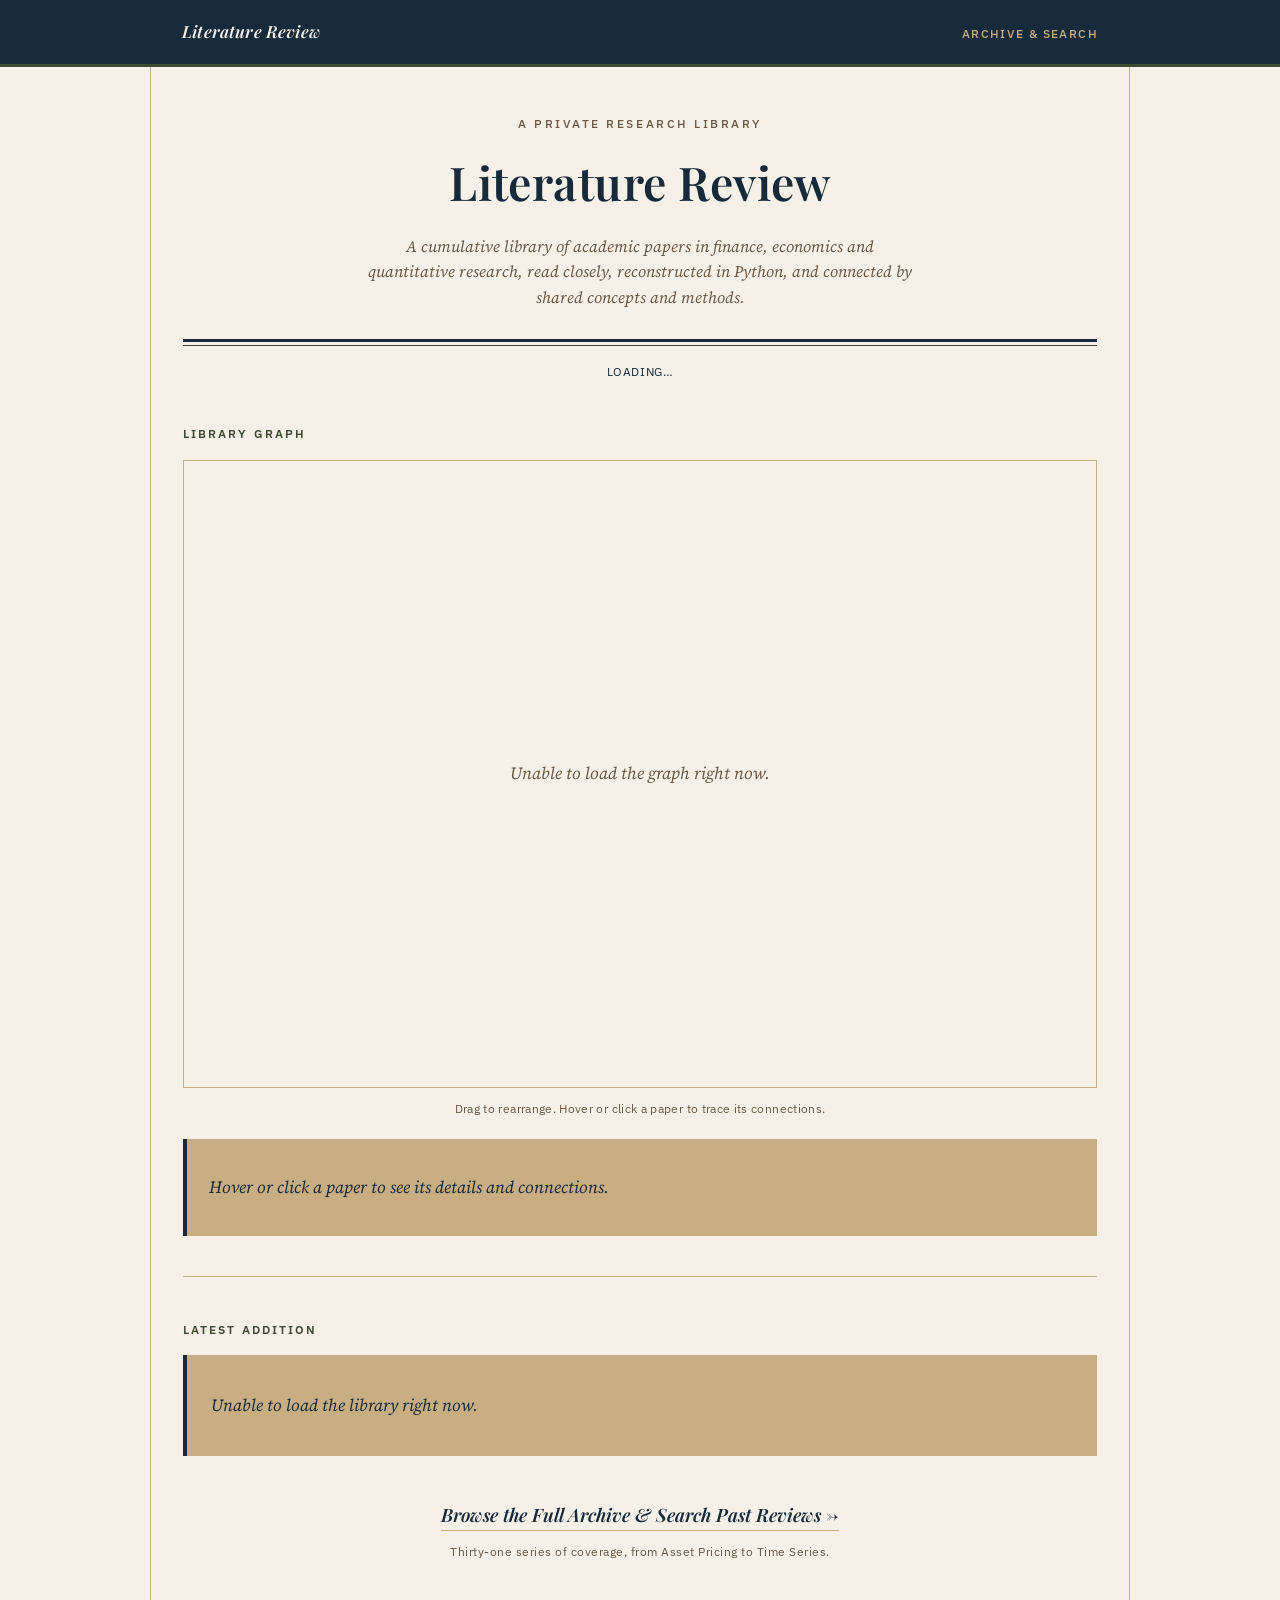
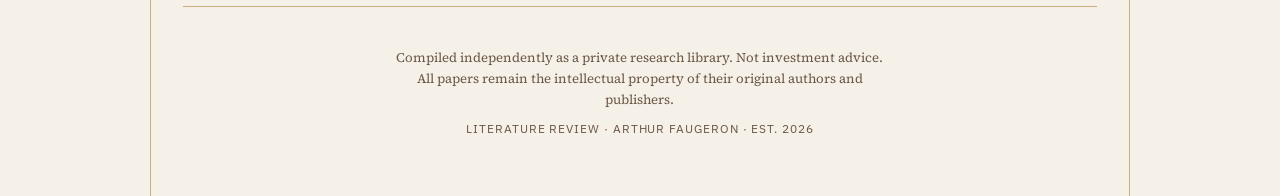
==== index.html @ 6c46d28b "Initial site: Literature Review library, home graph, and first paper Same visual system and CI deplo" ====
<!doctype html>
<html lang="en">
<head>
<meta charset="utf-8">
<title>Literature Review</title>
<meta name="description" content="A private, cumulative library of academic papers in quantitative and macro finance, connected by shared concepts and methods.">
<meta name="viewport" content="width=device-width, initial-scale=1">
<link rel="icon" href="data:image/svg+xml,%3Csvg xmlns='http://www.w3.org/2000/svg' viewBox='0 0 64 64'%3E%3Crect width='64' height='64' fill='%23172A3A'/%3E%3Ctext x='32' y='45' font-family='Georgia,serif' font-size='38' fill='%23F5F1E8' text-anchor='middle'%3EL%3C/text%3E%3C/svg%3E">
<link rel="preconnect" href="https://fonts.googleapis.com">
<link rel="preconnect" href="https://fonts.gstatic.com" crossorigin>
<link href="https://fonts.googleapis.com/css2?family=Playfair+Display:ital,wght@0,500;0,600;0,700;1,500&family=Source+Serif+4:ital,wght@0,400;0,600;1,400&family=IBM+Plex+Sans:wght@400;500;600&display=swap" rel="stylesheet">
<link rel="stylesheet" href="assets/css/style.css">
</head>
<body>
<header class="site-header">
  <nav class="utility-nav utility-nav--wide">
    <a href="index.html">Literature Review</a>
    <a href="archive.html">Archive &amp; Search</a>
  </nav>
</header>
<div class="page page--wide">

  <header class="masthead">
    <p class="masthead-eyebrow">A Private Research Library</p>
    <h1 class="masthead-title">Literature Review</h1>
    <p class="masthead-tagline">A cumulative library of academic papers in finance, economics and quantitative research, read closely, reconstructed in Python, and connected by shared concepts and methods.</p>
  </header>

  <div class="rule-double" role="presentation"></div>

  <div class="masthead-meta" id="masthead-meta">
    <span>Loading&hellip;</span>
  </div>

  <section class="graph-section">
    <p class="section-label">Library Graph</p>
    <div class="graph-container" id="graph-container">
      <p class="graph-empty">Loading&hellip;</p>
    </div>
    <p class="graph-hint">Drag to rearrange. Hover or click a paper to trace its connections.</p>
    <div class="graph-detail graph-detail--empty" id="graph-detail">
      <p>Hover or click a paper to see its details and connections.</p>
    </div>
  </section>

  <hr class="rule-light">

  <section class="latest">
    <p class="section-label">Latest Addition</p>
    <div id="latest-addition">
      <div class="latest-card latest-card--empty"><p>Loading&hellip;</p></div>
    </div>
  </section>

  <section class="cta">
    <a class="cta-link" href="archive.html">Browse the Full Archive &amp; Search Past Reviews &rarr;</a>
    <p class="cta-sub">Thirty-one series of coverage, from Asset Pricing to Time Series.</p>
  </section>

  <hr class="rule-light">

  <footer class="colophon">
    <p>Compiled independently as a private research library. Not investment advice. All papers remain the intellectual property of their original authors and publishers.</p>
    <p class="colophon-sub">Literature Review &middot; Arthur Faugeron &middot; Est. 2026</p>
  </footer>

</div>
<script src="https://d3js.org/d3.v7.min.js"></script>
<script src="assets/js/site.js"></script>
<script src="assets/js/graph.js"></script>
</body>
</html>
---- assets/css/style.css ----
:root {
  --ivory: #F5F1E8;
  --navy: #172A3A;
  --tweed: #6B5744;
  --olive: #3F4A32;
  --camel: #C8AE82;

  --font-display: "Playfair Display", Georgia, "Times New Roman", serif;
  --font-body: "Source Serif 4", Georgia, "Times New Roman", serif;
  --font-sans: "IBM Plex Sans", "Helvetica Neue", Arial, sans-serif;
}

* {
  box-sizing: border-box;
}

html {
  background: var(--ivory);
}

html, body {
  overflow-x: hidden;
}

body {
  margin: 0;
  background: var(--ivory);
  color: var(--navy);
  font-family: var(--font-body);
  font-size: 17px;
  line-height: 1.6;
  -webkit-font-smoothing: antialiased;
}

.page {
  max-width: 800px;
  margin: 0 auto;
  padding: 3rem 2rem 3rem;
  border-left: 1px solid var(--camel);
  border-right: 1px solid var(--camel);
}

.page--wide {
  max-width: 980px;
}

/* Site header */

.site-header {
  background: var(--navy);
  border-bottom: 3px solid var(--olive);
}

.utility-nav {
  max-width: 800px;
  margin: 0 auto;
  padding: 1.15rem 2rem;
  display: flex;
  justify-content: space-between;
  align-items: baseline;
}

.site-header .utility-nav--wide {
  max-width: 980px;
}

.utility-nav a {
  text-decoration: none;
}

.utility-nav a:first-child {
  font-family: var(--font-display);
  font-style: italic;
  font-weight: 600;
  font-size: 1.05rem;
  letter-spacing: 0.01em;
  color: var(--ivory);
}

.utility-nav a:first-child:hover {
  color: var(--camel);
}

.utility-nav a:last-child {
  font-family: var(--font-sans);
  font-size: 0.72rem;
  font-weight: 500;
  letter-spacing: 0.12em;
  text-transform: uppercase;
  color: var(--camel);
}

.utility-nav a:last-child:hover {
  color: var(--ivory);
}

/* Masthead */

.masthead {
  text-align: center;
}

.masthead--compact {
  margin-bottom: 0.25rem;
}

.masthead-title--compact {
  font-size: 2.1rem;
}

.masthead-eyebrow {
  margin: 0 0 0.75rem;
  font-family: var(--font-sans);
  font-size: 0.72rem;
  font-weight: 500;
  letter-spacing: 0.22em;
  text-transform: uppercase;
  color: var(--tweed);
}

.masthead-title {
  margin: 0;
  font-family: var(--font-display);
  font-weight: 600;
  font-size: 2.9rem;
  letter-spacing: 0.01em;
  color: var(--navy);
}

.masthead-tagline {
  margin: 0.9rem auto 0;
  max-width: 34em;
  font-style: italic;
  font-size: 1rem;
  color: var(--tweed);
}

.rule-double {
  margin: 1.75rem 0 1rem;
  border-top: 3px solid var(--navy);
  padding-top: 3px;
  border-bottom: 1px solid var(--olive);
}

.rule-light {
  margin: 2.5rem 0;
  border: none;
  border-top: 1px solid var(--camel);
}

.masthead-meta {
  text-align: center;
  font-family: var(--font-sans);
  font-size: 0.78rem;
  letter-spacing: 0.05em;
  text-transform: uppercase;
  color: var(--navy);
}

.meta-sep {
  color: var(--camel);
  margin: 0 0.6em;
}

/* Section labels */

.section-label {
  margin: 0 0 1rem;
  font-family: var(--font-sans);
  font-size: 0.72rem;
  font-weight: 600;
  letter-spacing: 0.18em;
  text-transform: uppercase;
  color: var(--olive);
}

/* Graph (home) */

.graph-section {
  margin-top: 2.75rem;
}

.graph-container {
  position: relative;
  width: 100%;
  aspect-ratio: 16 / 11;
  background: var(--ivory);
  border: 1px solid var(--camel);
}

.graph-container svg {
  width: 100%;
  height: 100%;
  display: block;
  cursor: grab;
}

.graph-container svg:active {
  cursor: grabbing;
}

.graph-empty {
  position: absolute;
  inset: 0;
  display: flex;
  align-items: center;
  justify-content: center;
  padding: 2rem;
  text-align: center;
  font-family: var(--font-body);
  font-style: italic;
  color: var(--tweed);
}

.graph-node text {
  font-family: var(--font-body);
  font-size: 11.5px;
  fill: var(--navy);
  pointer-events: none;
}

.graph-node circle {
  fill: var(--navy);
  stroke: var(--ivory);
  stroke-width: 1.5px;
}

.graph-node.is-dim circle {
  fill: var(--camel);
}

.graph-node.is-dim text {
  fill: var(--tweed);
  opacity: 0.55;
}

.graph-node.is-active circle {
  fill: var(--olive);
  stroke: var(--olive);
}

.graph-node.is-active text {
  fill: var(--olive);
  font-weight: 600;
}

.graph-link {
  stroke: var(--tweed);
  stroke-opacity: 0.35;
}

.graph-link.is-dim {
  stroke-opacity: 0.08;
}

.graph-link.is-active {
  stroke: var(--olive);
  stroke-opacity: 0.85;
}

.graph-hint {
  margin: 0.75rem 0 0;
  text-align: center;
  font-family: var(--font-sans);
  font-size: 0.74rem;
  letter-spacing: 0.03em;
  color: var(--tweed);
}

.graph-detail {
  margin-top: 1.25rem;
  padding: 1.1rem 1.4rem;
  background: var(--camel);
  border-left: 4px solid var(--navy);
  min-height: 4.5rem;
}

.graph-detail--empty {
  font-family: var(--font-body);
  font-style: italic;
  color: var(--navy);
}

.graph-detail-series {
  margin: 0 0 0.3rem;
  font-family: var(--font-sans);
  font-size: 0.72rem;
  font-weight: 600;
  letter-spacing: 0.14em;
  text-transform: uppercase;
  color: var(--olive);
}

.graph-detail-title {
  margin: 0;
  font-family: var(--font-display);
  font-weight: 600;
  font-size: 1.25rem;
  line-height: 1.3;
  color: var(--navy);
}

.graph-detail-byline {
  margin: 0.4rem 0 0;
  font-family: var(--font-sans);
  font-size: 0.82rem;
  color: var(--navy);
}

.graph-detail-finding {
  margin: 0.6rem 0 0;
  font-size: 0.95rem;
  color: var(--navy);
}

.graph-detail-links {
  margin: 0.7rem 0 0;
  font-family: var(--font-sans);
  font-size: 0.78rem;
}

.graph-detail-links a {
  color: var(--navy);
  text-decoration: underline;
  text-decoration-color: var(--tweed);
  text-underline-offset: 0.15em;
}

.graph-detail-links a:hover {
  color: var(--olive);
  text-decoration-color: var(--olive);
}

/* Latest addition */

.latest {
  margin-top: 2.75rem;
}

.latest-card {
  background: var(--camel);
  border-left: 4px solid var(--navy);
  padding: 1.25rem 1.5rem;
}

.latest-card--empty {
  color: var(--navy);
  font-style: italic;
}

.latest-series {
  margin: 0 0 0.35rem;
  font-family: var(--font-sans);
  font-size: 0.72rem;
  font-weight: 600;
  letter-spacing: 0.14em;
  text-transform: uppercase;
  color: var(--olive);
}

.latest-title {
  margin: 0;
  font-family: var(--font-display);
  font-weight: 600;
  font-size: 1.6rem;
  line-height: 1.25;
}

.latest-title a {
  color: var(--navy);
  text-decoration: none;
}

.latest-title a:hover {
  color: var(--olive);
  text-decoration: underline;
}

.latest-date {
  margin: 0.5rem 0 0;
  font-family: var(--font-sans);
  font-size: 0.82rem;
  color: var(--navy);
}

.latest-date .meta-sep {
  color: var(--tweed);
}

.download-link {
  color: inherit;
  text-decoration: underline;
  text-decoration-color: var(--camel);
  text-underline-offset: 0.15em;
}

.download-link:hover {
  color: var(--olive);
  text-decoration-color: var(--olive);
}

.latest-card .download-link {
  text-decoration-color: var(--tweed);
}

/* Call to action (home) */

.cta {
  text-align: center;
  margin: 2.75rem 0;
}

.cta-link {
  font-family: var(--font-display);
  font-weight: 600;
  font-style: italic;
  font-size: 1.15rem;
  color: var(--navy);
  text-decoration: none;
  border-bottom: 1px solid var(--camel);
  padding-bottom: 0.15rem;
}

.cta-link:hover {
  color: var(--olive);
  border-bottom-color: var(--olive);
}

.cta-sub {
  margin: 0.75rem 0 0;
  font-family: var(--font-sans);
  font-size: 0.78rem;
  letter-spacing: 0.04em;
  color: var(--tweed);
}

/* Search (archive) */

.search {
  margin: 0 0 2.5rem;
}

.search-label {
  display: block;
  margin: 0 0 0.5rem;
  font-family: var(--font-sans);
  font-size: 0.72rem;
  font-weight: 600;
  letter-spacing: 0.18em;
  text-transform: uppercase;
  color: var(--olive);
}

.search-input {
  width: 100%;
  padding: 0.7rem 0.9rem;
  background: var(--ivory);
  border: 1px solid var(--navy);
  color: var(--navy);
  font-family: var(--font-body);
  font-size: 1rem;
  border-radius: 0;
}

.search-input::placeholder {
  color: var(--tweed);
  opacity: 0.8;
}

.search-input:focus {
  outline: none;
  border-color: var(--olive);
  box-shadow: 0 0 0 1px var(--olive);
}

.search-input:disabled {
  opacity: 0.6;
}

.archive-empty,
.loading-note {
  font-family: var(--font-body);
  font-style: italic;
  color: var(--tweed);
  margin: 0 0 1.5rem;
}

/* Coverage / series index */

.category {
  margin-bottom: 2rem;
}

.category-title {
  margin: 0 0 0.65rem;
  font-family: var(--font-display);
  font-weight: 600;
  font-style: italic;
  font-size: 1.05rem;
  color: var(--navy);
  border-bottom: 1px solid var(--olive);
  padding-bottom: 0.4rem;
}

.series-entry {
  border-bottom: 1px dotted #cfc3ab;
}

.series-entry summary {
  list-style: none;
  cursor: pointer;
  display: flex;
  align-items: baseline;
  padding: 0.55rem 0;
}

.series-entry summary::-webkit-details-marker {
  display: none;
}

.series-entry summary::before {
  content: "+";
  display: inline-block;
  width: 1em;
  margin-right: 0.35em;
  font-family: var(--font-sans);
  font-size: 0.85rem;
  color: var(--tweed);
}

.series-entry[open] summary::before {
  content: "\2212";
}

.series-entry--empty {
  display: flex;
  align-items: baseline;
  padding: 0.55rem 0 0.55rem 1.35em;
  color: var(--tweed);
}

.series-name {
  font-family: var(--font-body);
  font-size: 1rem;
  color: var(--navy);
  white-space: nowrap;
}

.series-entry--empty .series-name {
  color: var(--tweed);
}

.series-fill {
  flex: 1;
  margin: 0 0.6em;
  border-bottom: 1px dotted #b7a98a;
  transform: translateY(-0.35em);
}

.series-count {
  font-family: var(--font-sans);
  font-size: 0.76rem;
  letter-spacing: 0.04em;
  text-transform: uppercase;
  color: var(--tweed);
  white-space: nowrap;
}

/* Paper list (archive) */

.paper-list {
  list-style: none;
  margin: 0 0 0.75rem;
  padding: 0 0 0 1.35em;
}

.paper-list li {
  padding: 0.55rem 0;
  border-bottom: 1px solid #ece5d4;
}

.paper-list li:last-child {
  border-bottom: none;
}

.paper-title {
  color: var(--navy);
  text-decoration: none;
  font-size: 0.98rem;
  font-weight: 600;
}

.paper-title:hover {
  color: var(--olive);
  text-decoration: underline;
}

.paper-byline {
  margin: 0.15rem 0 0;
  font-family: var(--font-sans);
  font-size: 0.76rem;
  color: var(--tweed);
}

.paper-links {
  margin: 0.35rem 0 0;
  font-family: var(--font-sans);
  font-size: 0.74rem;
  letter-spacing: 0.02em;
  color: var(--tweed);
}

.paper-links a {
  color: var(--navy);
  text-decoration: underline;
  text-decoration-color: var(--camel);
  text-underline-offset: 0.15em;
}

.paper-links a:hover {
  color: var(--olive);
  text-decoration-color: var(--olive);
}

.paper-links .meta-sep {
  color: var(--camel);
}

/* Colophon */

.colophon {
  text-align: center;
  color: var(--tweed);
  font-size: 0.82rem;
}

.colophon p {
  margin: 0 0 0.6rem;
  max-width: 38em;
  margin-left: auto;
  margin-right: auto;
}

.colophon-sub {
  font-family: var(--font-sans);
  font-size: 0.72rem;
  letter-spacing: 0.08em;
  text-transform: uppercase;
}

/* Responsive */

@media (max-width: 560px) {
  .page {
    padding: 2.5rem 1.1rem 2.5rem;
  }
  .masthead-title {
    font-size: 1.7rem;
  }
  .masthead-meta {
    line-height: 2;
  }
  .graph-container {
    aspect-ratio: 4 / 5;
  }
  .series-entry summary {
    display: block;
    padding: 0.55rem 0;
  }
  .series-entry--empty {
    display: block;
    padding: 0.55rem 0 0.55rem 1.35em;
  }
  .series-fill {
    display: none;
  }
  .series-name {
    white-space: normal;
  }
  .series-count {
    display: block;
    margin-top: 0.15rem;
  }
  .series-entry summary .series-count {
    padding-left: 1.35em;
  }
  .paper-list {
    padding-left: 0.8em;
  }
}
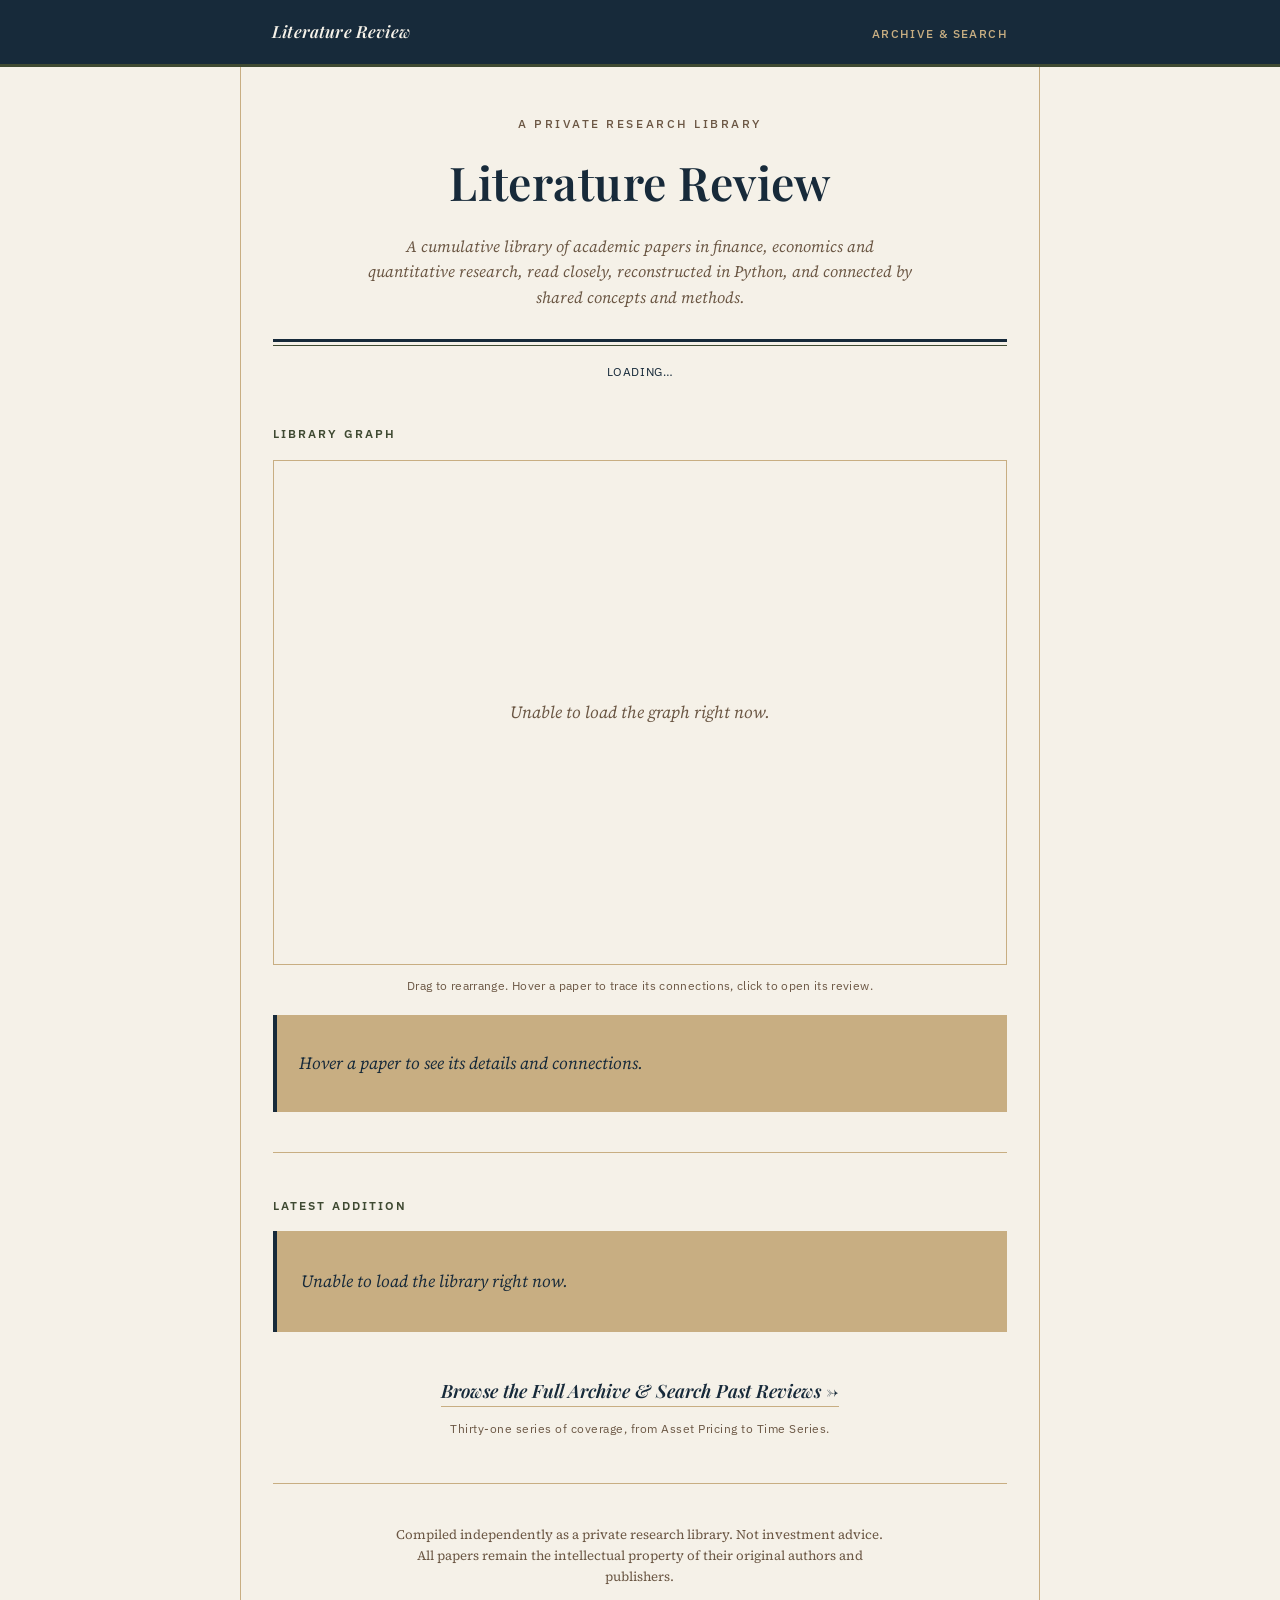
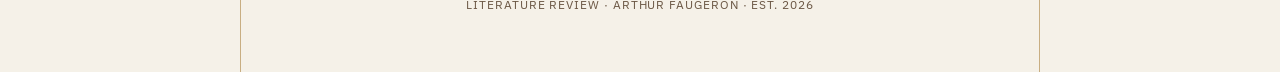
==== commit bd259758: "Fix graph click, match OCAD's page width, fix PDF page-margin bug - Graph nodes now open the review " ====
--- a/index.html
+++ b/index.html
@@ -13,12 +13,12 @@
 </head>
 <body>
 <header class="site-header">
-  <nav class="utility-nav utility-nav--wide">
+  <nav class="utility-nav">
     <a href="index.html">Literature Review</a>
     <a href="archive.html">Archive &amp; Search</a>
   </nav>
 </header>
-<div class="page page--wide">
+<div class="page">
 
   <header class="masthead">
     <p class="masthead-eyebrow">A Private Research Library</p>
@@ -37,9 +37,9 @@
     <div class="graph-container" id="graph-container">
       <p class="graph-empty">Loading&hellip;</p>
     </div>
-    <p class="graph-hint">Drag to rearrange. Hover or click a paper to trace its connections.</p>
+    <p class="graph-hint">Drag to rearrange. Hover a paper to trace its connections, click to open its review.</p>
     <div class="graph-detail graph-detail--empty" id="graph-detail">
-      <p>Hover or click a paper to see its details and connections.</p>
+      <p>Hover a paper to see its details and connections.</p>
     </div>
   </section>
 
--- a/assets/css/style.css
+++ b/assets/css/style.css
@@ -38,10 +38,6 @@
   padding: 3rem 2rem 3rem;
   border-left: 1px solid var(--camel);
   border-right: 1px solid var(--camel);
-}
-
-.page--wide {
-  max-width: 980px;
 }
 
 /* Site header */
@@ -58,10 +54,6 @@
   display: flex;
   justify-content: space-between;
   align-items: baseline;
-}
-
-.site-header .utility-nav--wide {
-  max-width: 980px;
 }
 
 .utility-nav a {
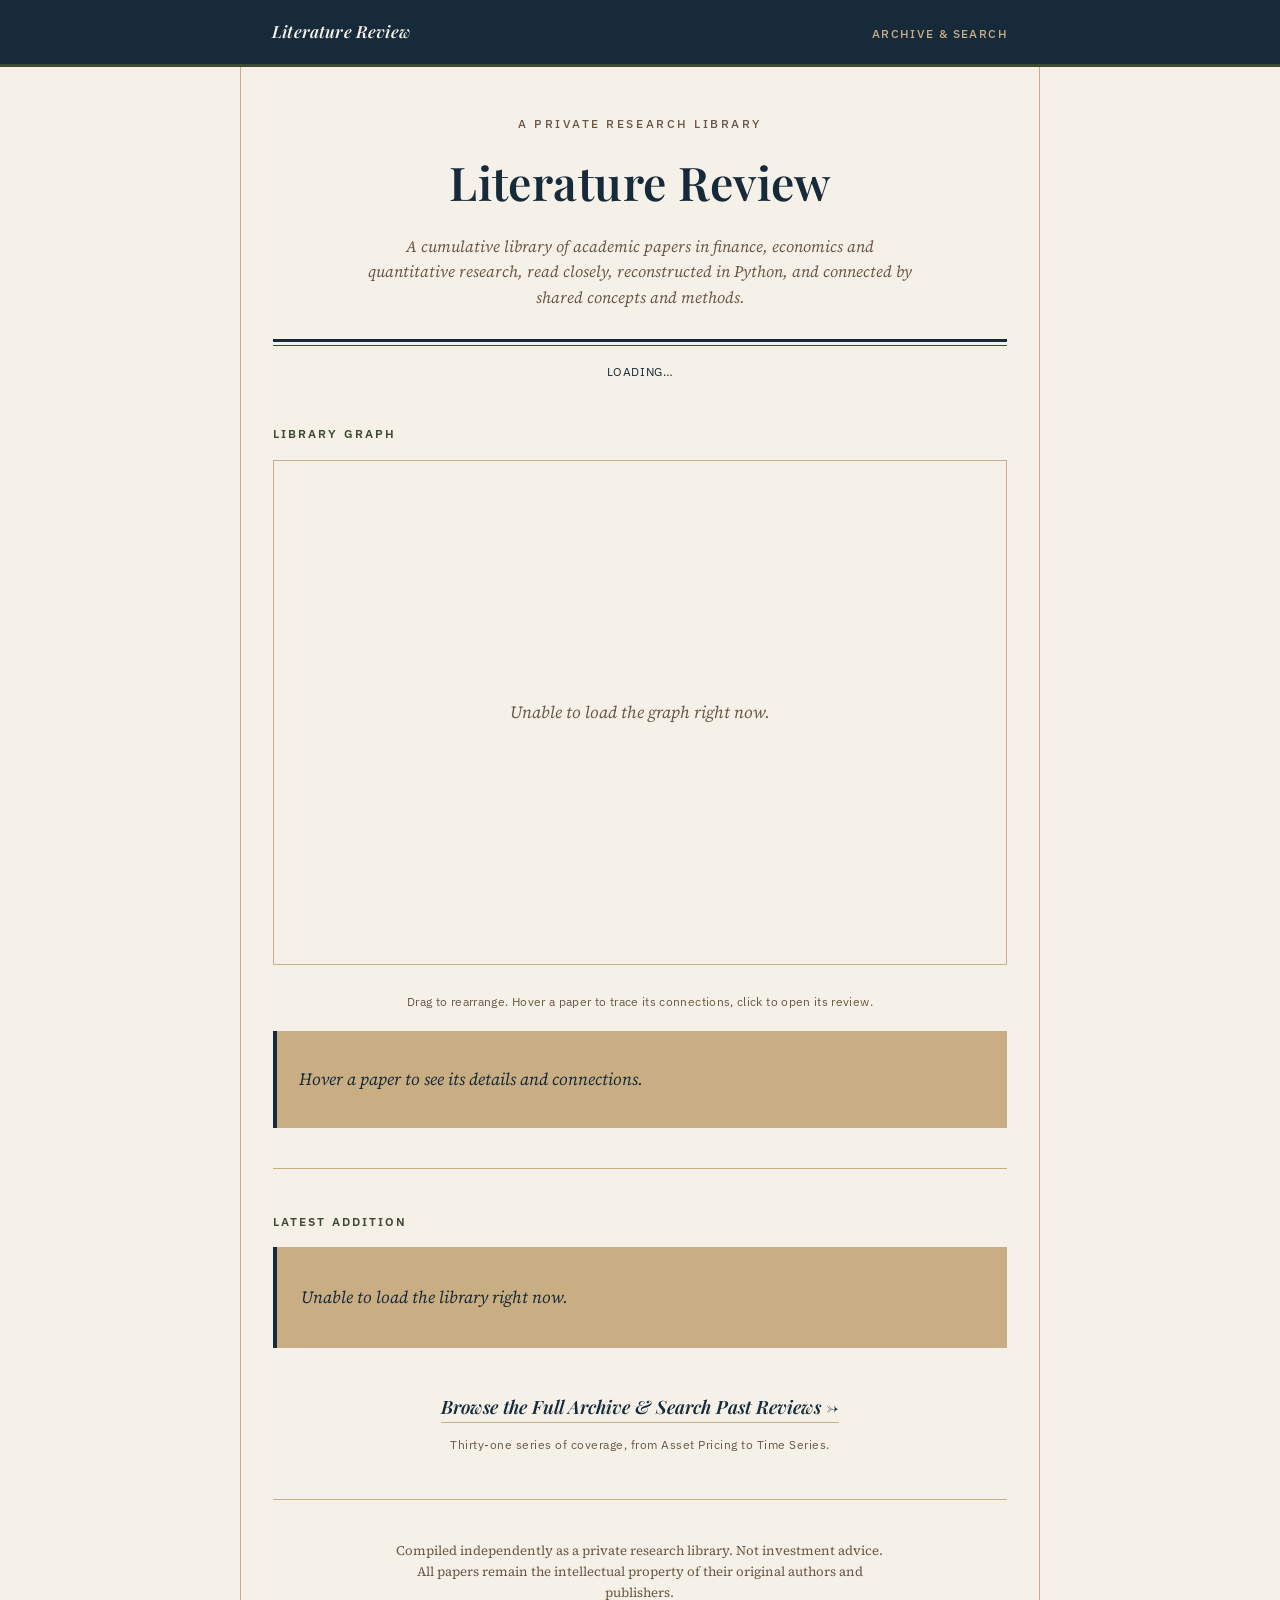
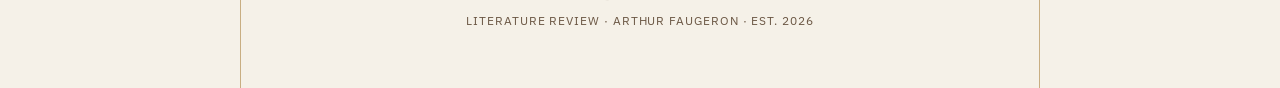
==== commit 803f78cd: "Switch to append-only JSONL data, add graph color/legend styling - list.json/graph.json -> list.json" ====
--- a/index.html
+++ b/index.html
@@ -37,6 +37,7 @@
     <div class="graph-container" id="graph-container">
       <p class="graph-empty">Loading&hellip;</p>
     </div>
+    <div class="graph-legend" id="graph-legend"></div>
     <p class="graph-hint">Drag to rearrange. Hover a paper to trace its connections, click to open its review.</p>
     <div class="graph-detail graph-detail--empty" id="graph-detail">
       <p>Hover a paper to see its details and connections.</p>
--- a/assets/css/style.css
+++ b/assets/css/style.css
@@ -212,23 +212,17 @@
 }
 
 .graph-node circle {
-  fill: var(--navy);
   stroke: var(--ivory);
   stroke-width: 1.5px;
 }
 
-.graph-node.is-dim circle {
-  fill: var(--camel);
-}
-
-.graph-node.is-dim text {
-  fill: var(--tweed);
-  opacity: 0.55;
+.graph-node.is-dim {
+  opacity: 0.22;
 }
 
 .graph-node.is-active circle {
-  fill: var(--olive);
   stroke: var(--olive);
+  stroke-width: 2.5px;
 }
 
 .graph-node.is-active text {
@@ -238,16 +232,42 @@
 
 .graph-link {
   stroke: var(--tweed);
-  stroke-opacity: 0.35;
+  stroke-opacity: 0.4;
+  fill: none;
 }
 
 .graph-link.is-dim {
-  stroke-opacity: 0.08;
+  opacity: 0.1;
 }
 
 .graph-link.is-active {
   stroke: var(--olive);
-  stroke-opacity: 0.85;
+  stroke-opacity: 0.9;
+}
+
+.graph-legend {
+  margin: 1rem 0 0;
+  display: flex;
+  flex-wrap: wrap;
+  justify-content: center;
+  gap: 0.4rem 1.1rem;
+}
+
+.graph-legend-item {
+  display: inline-flex;
+  align-items: center;
+  gap: 0.4em;
+  font-family: var(--font-sans);
+  font-size: 0.72rem;
+  letter-spacing: 0.02em;
+  color: var(--tweed);
+}
+
+.graph-legend-swatch {
+  width: 8px;
+  height: 8px;
+  border-radius: 50%;
+  flex: none;
 }
 
 .graph-hint {
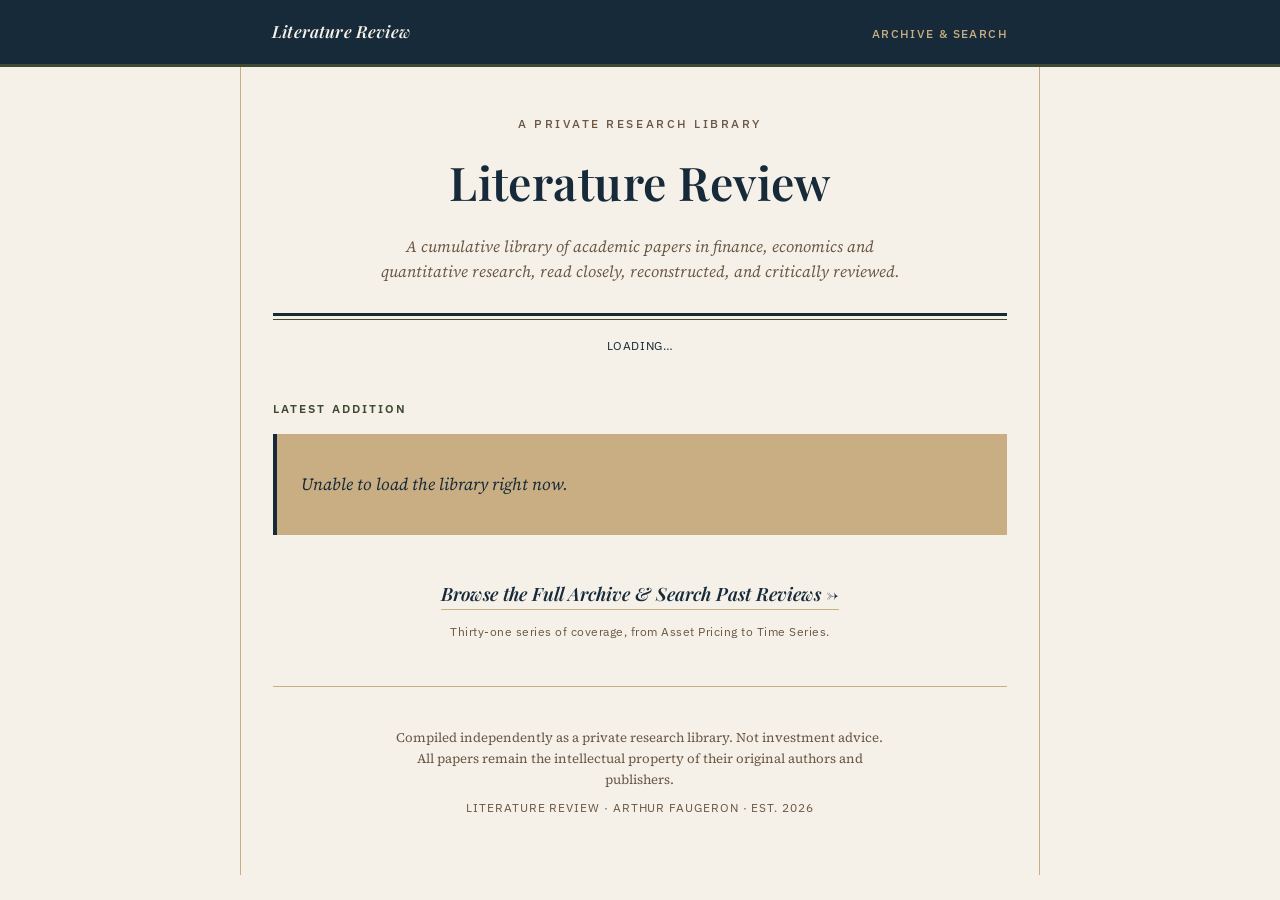
==== commit 389e5460: "Remove graph and notebook features; fix front-page overflow bug The library graph (D3 force layout, " ====
--- a/index.html
+++ b/index.html
@@ -3,7 +3,7 @@
 <head>
 <meta charset="utf-8">
 <title>Literature Review</title>
-<meta name="description" content="A private, cumulative library of academic papers in quantitative and macro finance, connected by shared concepts and methods.">
+<meta name="description" content="A private, cumulative library of academic papers in quantitative and macro finance.">
 <meta name="viewport" content="width=device-width, initial-scale=1">
 <link rel="icon" href="data:image/svg+xml,%3Csvg xmlns='http://www.w3.org/2000/svg' viewBox='0 0 64 64'%3E%3Crect width='64' height='64' fill='%23172A3A'/%3E%3Ctext x='32' y='45' font-family='Georgia,serif' font-size='38' fill='%23F5F1E8' text-anchor='middle'%3EL%3C/text%3E%3C/svg%3E">
 <link rel="preconnect" href="https://fonts.googleapis.com">
@@ -23,7 +23,7 @@
   <header class="masthead">
     <p class="masthead-eyebrow">A Private Research Library</p>
     <h1 class="masthead-title">Literature Review</h1>
-    <p class="masthead-tagline">A cumulative library of academic papers in finance, economics and quantitative research, read closely, reconstructed in Python, and connected by shared concepts and methods.</p>
+    <p class="masthead-tagline">A cumulative library of academic papers in finance, economics and quantitative research, read closely, reconstructed, and critically reviewed.</p>
   </header>
 
   <div class="rule-double" role="presentation"></div>
@@ -31,20 +31,6 @@
   <div class="masthead-meta" id="masthead-meta">
     <span>Loading&hellip;</span>
   </div>
-
-  <section class="graph-section">
-    <p class="section-label">Library Graph</p>
-    <div class="graph-container" id="graph-container">
-      <p class="graph-empty">Loading&hellip;</p>
-    </div>
-    <div class="graph-legend" id="graph-legend"></div>
-    <p class="graph-hint">Drag to rearrange. Hover a paper to trace its connections, click to open its review.</p>
-    <div class="graph-detail graph-detail--empty" id="graph-detail">
-      <p>Hover a paper to see its details and connections.</p>
-    </div>
-  </section>
-
-  <hr class="rule-light">
 
   <section class="latest">
     <p class="section-label">Latest Addition</p>
@@ -66,8 +52,6 @@
   </footer>
 
 </div>
-<script src="https://d3js.org/d3.v7.min.js"></script>
 <script src="assets/js/site.js"></script>
-<script src="assets/js/graph.js"></script>
 </body>
 </html>
--- a/assets/css/style.css
+++ b/assets/css/style.css
@@ -166,183 +166,6 @@
   color: var(--olive);
 }
 
-/* Graph (home) */
-
-.graph-section {
-  margin-top: 2.75rem;
-}
-
-.graph-container {
-  position: relative;
-  width: 100%;
-  aspect-ratio: 16 / 11;
-  background: var(--ivory);
-  border: 1px solid var(--camel);
-}
-
-.graph-container svg {
-  width: 100%;
-  height: 100%;
-  display: block;
-  cursor: grab;
-}
-
-.graph-container svg:active {
-  cursor: grabbing;
-}
-
-.graph-empty {
-  position: absolute;
-  inset: 0;
-  display: flex;
-  align-items: center;
-  justify-content: center;
-  padding: 2rem;
-  text-align: center;
-  font-family: var(--font-body);
-  font-style: italic;
-  color: var(--tweed);
-}
-
-.graph-node text {
-  font-family: var(--font-body);
-  font-size: 11.5px;
-  fill: var(--navy);
-  pointer-events: none;
-}
-
-.graph-node circle {
-  stroke: var(--ivory);
-  stroke-width: 1.5px;
-}
-
-.graph-node.is-dim {
-  opacity: 0.22;
-}
-
-.graph-node.is-active circle {
-  stroke: var(--olive);
-  stroke-width: 2.5px;
-}
-
-.graph-node.is-active text {
-  fill: var(--olive);
-  font-weight: 600;
-}
-
-.graph-link {
-  stroke: var(--tweed);
-  stroke-opacity: 0.4;
-  fill: none;
-}
-
-.graph-link.is-dim {
-  opacity: 0.1;
-}
-
-.graph-link.is-active {
-  stroke: var(--olive);
-  stroke-opacity: 0.9;
-}
-
-.graph-legend {
-  margin: 1rem 0 0;
-  display: flex;
-  flex-wrap: wrap;
-  justify-content: center;
-  gap: 0.4rem 1.1rem;
-}
-
-.graph-legend-item {
-  display: inline-flex;
-  align-items: center;
-  gap: 0.4em;
-  font-family: var(--font-sans);
-  font-size: 0.72rem;
-  letter-spacing: 0.02em;
-  color: var(--tweed);
-}
-
-.graph-legend-swatch {
-  width: 8px;
-  height: 8px;
-  border-radius: 50%;
-  flex: none;
-}
-
-.graph-hint {
-  margin: 0.75rem 0 0;
-  text-align: center;
-  font-family: var(--font-sans);
-  font-size: 0.74rem;
-  letter-spacing: 0.03em;
-  color: var(--tweed);
-}
-
-.graph-detail {
-  margin-top: 1.25rem;
-  padding: 1.1rem 1.4rem;
-  background: var(--camel);
-  border-left: 4px solid var(--navy);
-  min-height: 4.5rem;
-}
-
-.graph-detail--empty {
-  font-family: var(--font-body);
-  font-style: italic;
-  color: var(--navy);
-}
-
-.graph-detail-series {
-  margin: 0 0 0.3rem;
-  font-family: var(--font-sans);
-  font-size: 0.72rem;
-  font-weight: 600;
-  letter-spacing: 0.14em;
-  text-transform: uppercase;
-  color: var(--olive);
-}
-
-.graph-detail-title {
-  margin: 0;
-  font-family: var(--font-display);
-  font-weight: 600;
-  font-size: 1.25rem;
-  line-height: 1.3;
-  color: var(--navy);
-}
-
-.graph-detail-byline {
-  margin: 0.4rem 0 0;
-  font-family: var(--font-sans);
-  font-size: 0.82rem;
-  color: var(--navy);
-}
-
-.graph-detail-finding {
-  margin: 0.6rem 0 0;
-  font-size: 0.95rem;
-  color: var(--navy);
-}
-
-.graph-detail-links {
-  margin: 0.7rem 0 0;
-  font-family: var(--font-sans);
-  font-size: 0.78rem;
-}
-
-.graph-detail-links a {
-  color: var(--navy);
-  text-decoration: underline;
-  text-decoration-color: var(--tweed);
-  text-underline-offset: 0.15em;
-}
-
-.graph-detail-links a:hover {
-  color: var(--olive);
-  text-decoration-color: var(--olive);
-}
-
 /* Latest addition */
 
 .latest {
@@ -672,9 +495,6 @@
   .masthead-meta {
     line-height: 2;
   }
-  .graph-container {
-    aspect-ratio: 4 / 5;
-  }
   .series-entry summary {
     display: block;
     padding: 0.55rem 0;
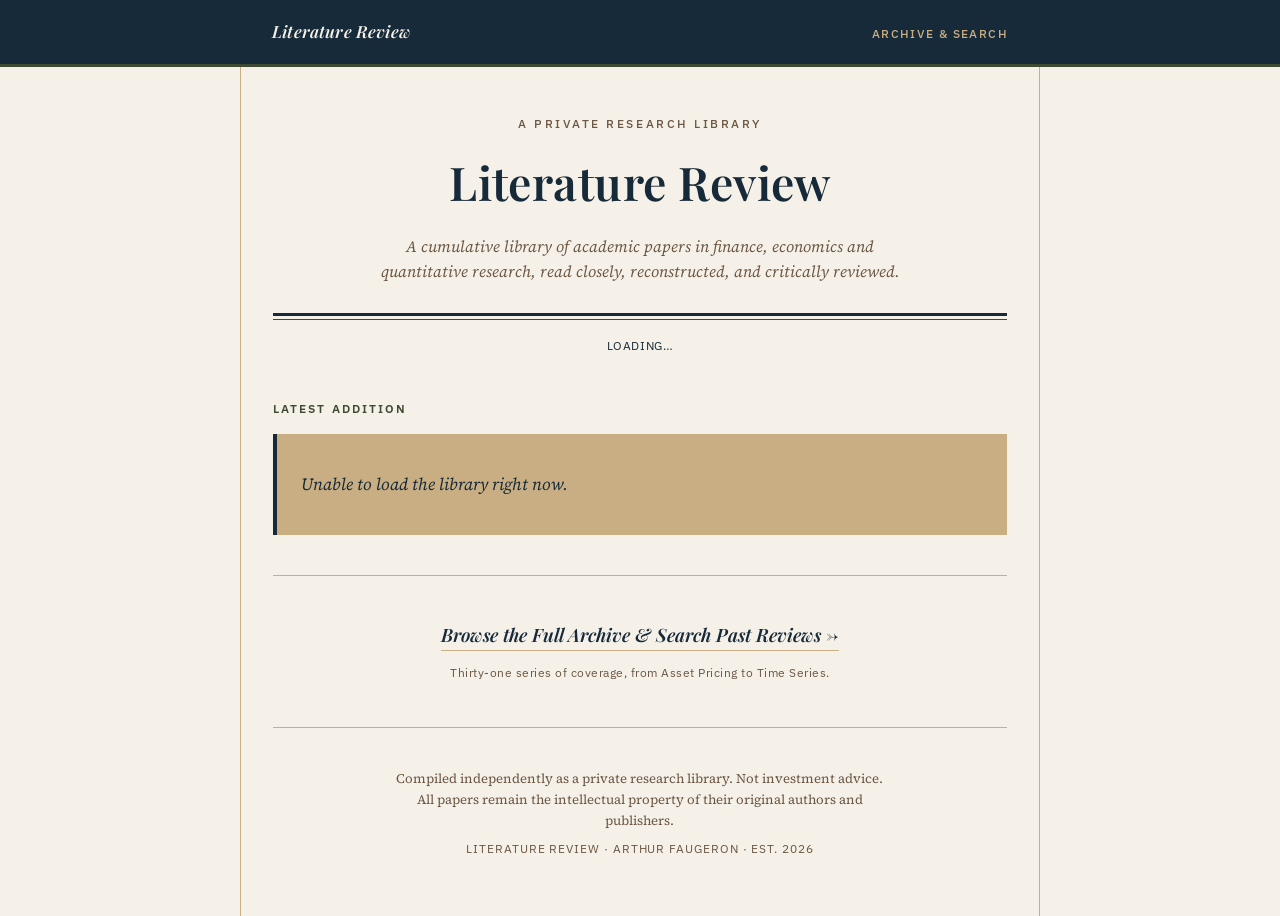
==== commit 38baa04c: "'page_fix'" ====
--- a/index.html
+++ b/index.html
@@ -1,57 +1,70 @@
 <!doctype html>
 <html lang="en">
+
 <head>
-<meta charset="utf-8">
-<title>Literature Review</title>
-<meta name="description" content="A private, cumulative library of academic papers in quantitative and macro finance.">
-<meta name="viewport" content="width=device-width, initial-scale=1">
-<link rel="icon" href="data:image/svg+xml,%3Csvg xmlns='http://www.w3.org/2000/svg' viewBox='0 0 64 64'%3E%3Crect width='64' height='64' fill='%23172A3A'/%3E%3Ctext x='32' y='45' font-family='Georgia,serif' font-size='38' fill='%23F5F1E8' text-anchor='middle'%3EL%3C/text%3E%3C/svg%3E">
-<link rel="preconnect" href="https://fonts.googleapis.com">
-<link rel="preconnect" href="https://fonts.gstatic.com" crossorigin>
-<link href="https://fonts.googleapis.com/css2?family=Playfair+Display:ital,wght@0,500;0,600;0,700;1,500&family=Source+Serif+4:ital,wght@0,400;0,600;1,400&family=IBM+Plex+Sans:wght@400;500;600&display=swap" rel="stylesheet">
-<link rel="stylesheet" href="assets/css/style.css">
+  <meta charset="utf-8">
+  <title>Literature Review</title>
+  <meta name="description"
+    content="A private, cumulative library of academic papers in quantitative and macro finance.">
+  <meta name="viewport" content="width=device-width, initial-scale=1">
+  <link rel="icon"
+    href="data:image/svg+xml,%3Csvg xmlns='http://www.w3.org/2000/svg' viewBox='0 0 64 64'%3E%3Crect width='64' height='64' fill='%23172A3A'/%3E%3Ctext x='32' y='45' font-family='Georgia,serif' font-size='38' fill='%23F5F1E8' text-anchor='middle'%3EL%3C/text%3E%3C/svg%3E">
+  <link rel="preconnect" href="https://fonts.googleapis.com">
+  <link rel="preconnect" href="https://fonts.gstatic.com" crossorigin>
+  <link
+    href="https://fonts.googleapis.com/css2?family=Playfair+Display:ital,wght@0,500;0,600;0,700;1,500&family=Source+Serif+4:ital,wght@0,400;0,600;1,400&family=IBM+Plex+Sans:wght@400;500;600&display=swap"
+    rel="stylesheet">
+  <link rel="stylesheet" href="assets/css/style.css">
 </head>
+
 <body>
-<header class="site-header">
-  <nav class="utility-nav">
-    <a href="index.html">Literature Review</a>
-    <a href="archive.html">Archive &amp; Search</a>
-  </nav>
-</header>
-<div class="page">
+  <header class="site-header">
+    <nav class="utility-nav">
+      <a href="index.html">Literature Review</a>
+      <a href="archive.html">Archive &amp; Search</a>
+    </nav>
+  </header>
+  <div class="page">
 
-  <header class="masthead">
-    <p class="masthead-eyebrow">A Private Research Library</p>
-    <h1 class="masthead-title">Literature Review</h1>
-    <p class="masthead-tagline">A cumulative library of academic papers in finance, economics and quantitative research, read closely, reconstructed, and critically reviewed.</p>
-  </header>
+    <header class="masthead">
+      <p class="masthead-eyebrow">A Private Research Library</p>
+      <h1 class="masthead-title">Literature Review</h1>
+      <p class="masthead-tagline">A cumulative library of academic papers in finance, economics and quantitative
+        research, read closely, reconstructed, and critically reviewed.</p>
+    </header>
 
-  <div class="rule-double" role="presentation"></div>
+    <div class="rule-double" role="presentation"></div>
 
-  <div class="masthead-meta" id="masthead-meta">
-    <span>Loading&hellip;</span>
+    <div class="masthead-meta" id="masthead-meta">
+      <span>Loading&hellip;</span>
+    </div>
+
+    <section class="latest">
+      <p class="section-label">Latest Addition</p>
+      <div id="latest-addition">
+        <div class="latest-card latest-card--empty">
+          <p>Loading&hellip;</p>
+        </div>
+      </div>
+    </section>
+
+    <hr class="rule-light">
+
+    <section class="cta">
+      <a class="cta-link" href="archive.html">Browse the Full Archive &amp; Search Past Reviews &rarr;</a>
+      <p class="cta-sub">Thirty-one series of coverage, from Asset Pricing to Time Series.</p>
+    </section>
+
+    <hr class="rule-light">
+
+    <footer class="colophon">
+      <p>Compiled independently as a private research library. Not investment advice. All papers remain the intellectual
+        property of their original authors and publishers.</p>
+      <p class="colophon-sub">Literature Review &middot; Arthur Faugeron &middot; Est. 2026</p>
+    </footer>
+
   </div>
+  <script src="assets/js/site.js"></script>
+</body>
 
-  <section class="latest">
-    <p class="section-label">Latest Addition</p>
-    <div id="latest-addition">
-      <div class="latest-card latest-card--empty"><p>Loading&hellip;</p></div>
-    </div>
-  </section>
-
-  <section class="cta">
-    <a class="cta-link" href="archive.html">Browse the Full Archive &amp; Search Past Reviews &rarr;</a>
-    <p class="cta-sub">Thirty-one series of coverage, from Asset Pricing to Time Series.</p>
-  </section>
-
-  <hr class="rule-light">
-
-  <footer class="colophon">
-    <p>Compiled independently as a private research library. Not investment advice. All papers remain the intellectual property of their original authors and publishers.</p>
-    <p class="colophon-sub">Literature Review &middot; Arthur Faugeron &middot; Est. 2026</p>
-  </footer>
-
-</div>
-<script src="assets/js/site.js"></script>
-</body>
-</html>
+</html>
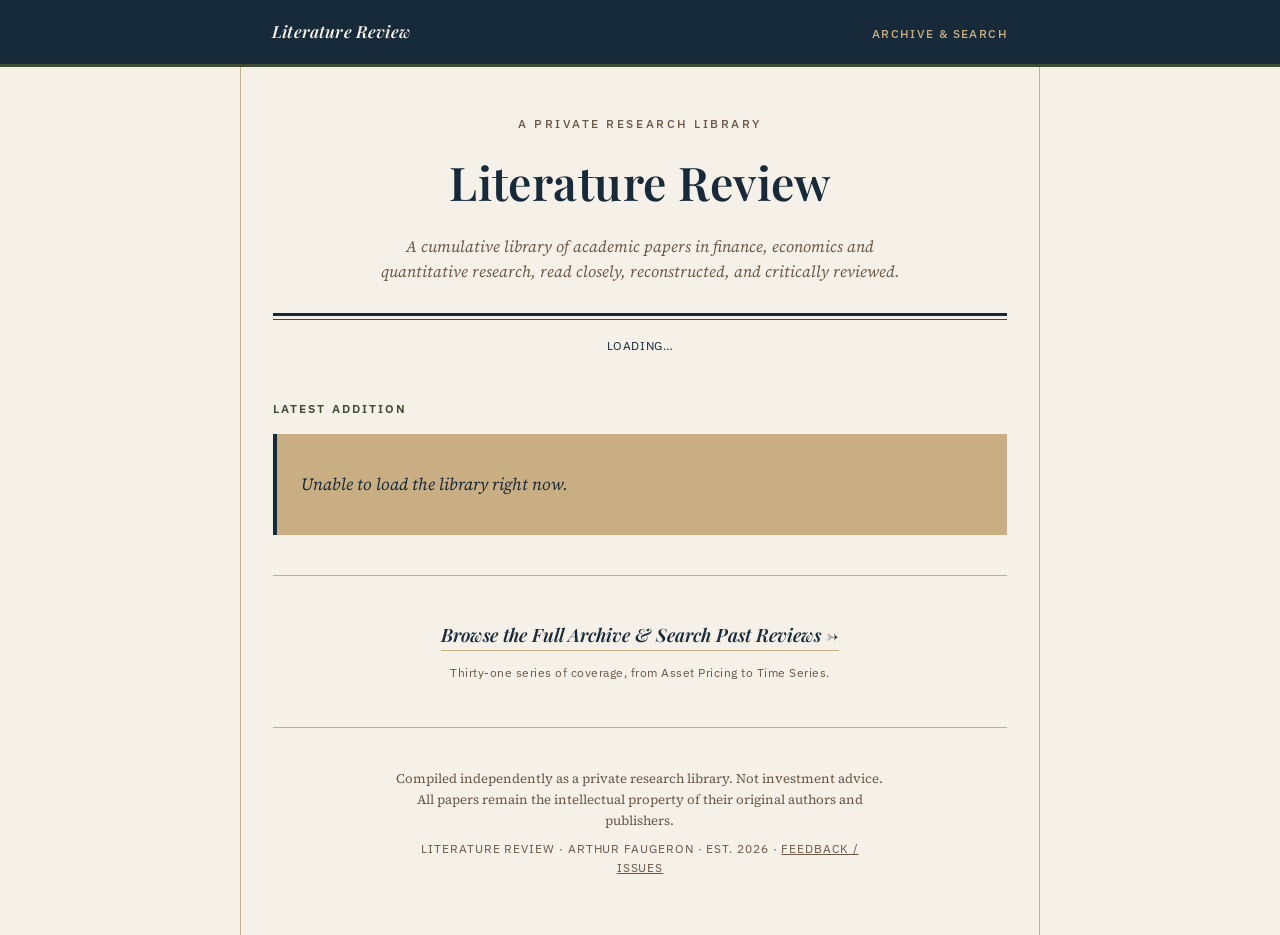
==== commit 8e003953: "feat: add frontend site logic, archive expand/collapse controls, and feedback links" ====
--- a/index.html
+++ b/index.html
@@ -60,7 +60,7 @@
     <footer class="colophon">
       <p>Compiled independently as a private research library. Not investment advice. All papers remain the intellectual
         property of their original authors and publishers.</p>
-      <p class="colophon-sub">Literature Review &middot; Arthur Faugeron &middot; Est. 2026</p>
+      <p class="colophon-sub">Literature Review &middot; Arthur Faugeron &middot; Est. 2026 &middot; <a href="https://github.com/Arthur-Faugeron/literature-review/issues" target="_blank" rel="noopener noreferrer" style="color: inherit; text-decoration: underline;">Feedback / Issues</a></p>
     </footer>
 
   </div>
